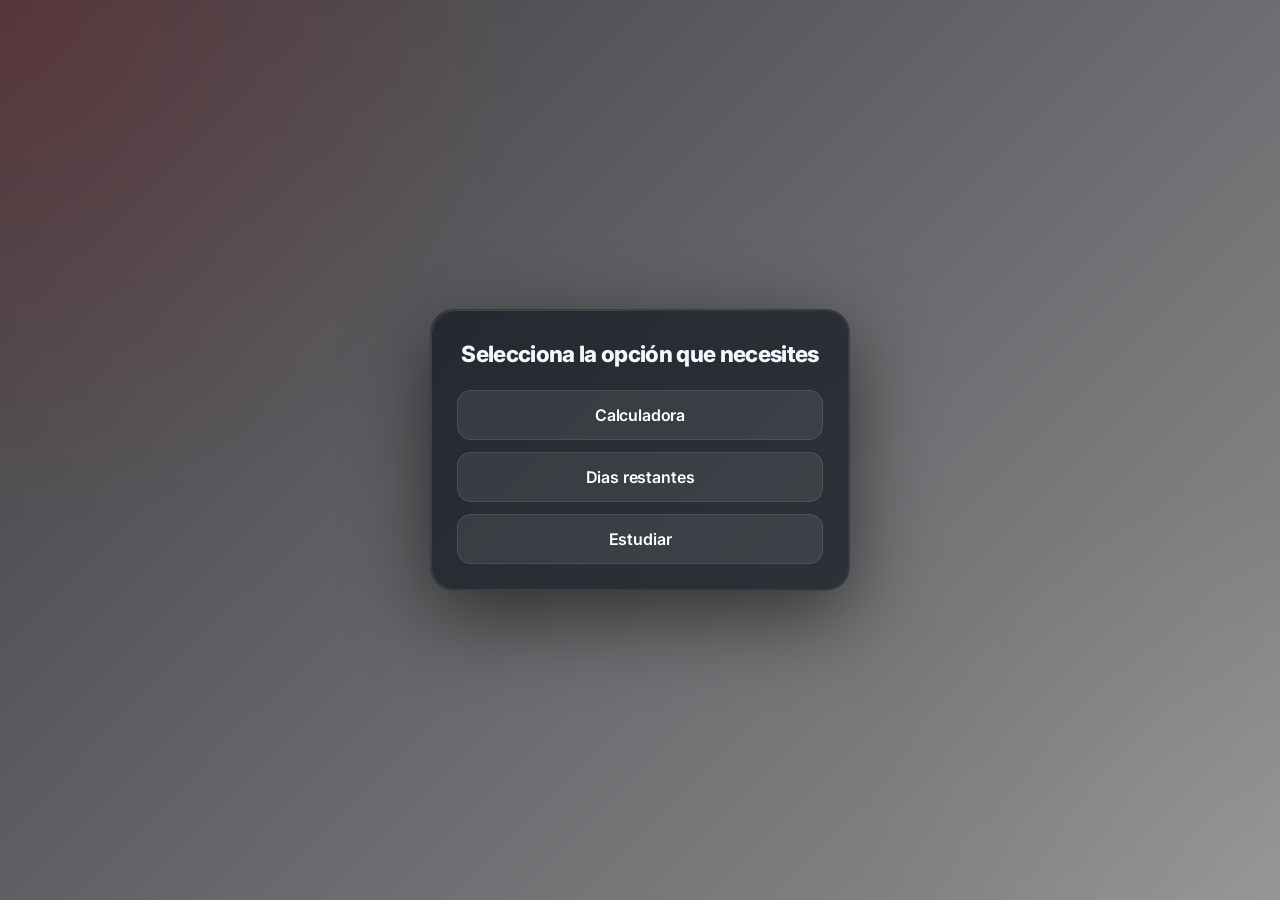
==== index.html @ 2e9fe4de "Web completa" ====
<!doctype html>
<html lang="en">
  <head>
    <meta charset="UTF-8" />
    <meta name="viewport" content="width=device-width,initial-scale=1.0" />
    <script src="ip.js"></script>

    <title>Dashboard</title>
    <link rel="stylesheet" href="style.css" />
  </head>
  <body>
    <div class="contenedor">
      <h2>Selecciona la opción que necesites</h2>
      <a href="calculadora/index.html"> Calculadora </a>
      <a href="dias/index.html"> Dias restantes </a>
      <a href="estudios/index.html"> Estudiar</a>
    </div>
  </body>
</html>
---- style.css ----
@import url("https://fonts.googleapis.com/css2?family=Inter:wght@400;500;600;700;800&display=swap");

:root {
  --bg: #07080d;
  --panel: rgba(15, 18, 28, 0.68);
  --panel-border: rgba(255, 255, 255, 0.08);
  --text: #f4f6fb;
  --muted: #b8bfd1;
  --accent: #e50914;
  --accent-hover: #ff2a33;
  --shadow: 0 24px 80px rgba(0, 0, 0, 0.55);
}

* {
  box-sizing: border-box;
}

html,
body {
  margin: 0;
  min-height: 100%;
}

body {
  min-height: 100vh;
  font-family: "Inter", sans-serif;
  display: grid;
  place-items: center;
  color: var(--text);
  background:
    linear-gradient(135deg, rgba(7, 8, 13, 0.78), rgba(7, 8, 13, 0.45)),
    url("https://images.unsplash.com/photo-1516321318423-f06f85e504b3?auto=format&fit=crop&w=1920&q=80")
      center center / cover no-repeat fixed;
  overflow: hidden;
}

/* oscurece un poco más para que la imagen se vea pero no moleste */
body::before {
  content: "";
  position: fixed;
  inset: 0;
  background:
    radial-gradient(
      circle at top left,
      rgba(229, 9, 20, 0.16),
      transparent 34%
    ),
    radial-gradient(
      circle at bottom right,
      rgba(255, 255, 255, 0.07),
      transparent 28%
    );
  pointer-events: none;
}

.contenedor {
  position: relative;
  width: min(92vw, 420px);
  padding: 30px 26px 26px;
  text-align: center;
  border-radius: 24px;
  background: var(--panel);
  border: 1px solid var(--panel-border);
  backdrop-filter: blur(16px);
  -webkit-backdrop-filter: blur(16px);
  box-shadow: var(--shadow);
}

.contenedor::before {
  content: "";
  position: absolute;
  inset: 0;
  border-radius: 24px;
  padding: 1px;
  background: linear-gradient(
    135deg,
    rgba(255, 255, 255, 0.14),
    rgba(255, 255, 255, 0.03)
  );
  -webkit-mask:
    linear-gradient(#000 0 0) content-box,
    linear-gradient(#000 0 0);
  -webkit-mask-composite: xor;
  mask-composite: exclude;
  pointer-events: none;
}

.contenedor h2 {
  margin: 0 0 22px;
  font-size: 1.4rem;
  line-height: 1.25;
  font-weight: 800;
  letter-spacing: -0.03em;
  color: var(--text);
}

.contenedor a {
  display: block;
  text-decoration: none;
  color: #fff;
  background: rgba(255, 255, 255, 0.08);
  border: 1px solid rgba(255, 255, 255, 0.1);
  border-radius: 14px;
  padding: 14px 16px;
  margin-top: 12px;
  font-size: 1rem;
  font-weight: 600;
  letter-spacing: -0.01em;
  transition:
    transform 180ms ease,
    background 180ms ease,
    border-color 180ms ease,
    box-shadow 180ms ease;
}

.contenedor a:hover {
  transform: translateY(-2px);
  background: rgba(229, 9, 20, 0.95);
  border-color: rgba(229, 9, 20, 0.95);
  box-shadow: 0 12px 28px rgba(229, 9, 20, 0.22);
}

.contenedor a:active {
  transform: translateY(0);
}

.contenedor a:focus-visible {
  outline: 2px solid rgba(255, 255, 255, 0.9);
  outline-offset: 3px;
}

@media (max-width: 480px) {
  body {
    background-attachment: scroll;
  }

  .contenedor {
    width: min(92vw, 360px);
    padding: 24px 18px 18px;
    border-radius: 20px;
  }

  .contenedor h2 {
    font-size: 1.2rem;
  }

  .contenedor a {
    padding: 13px 14px;
  }
}
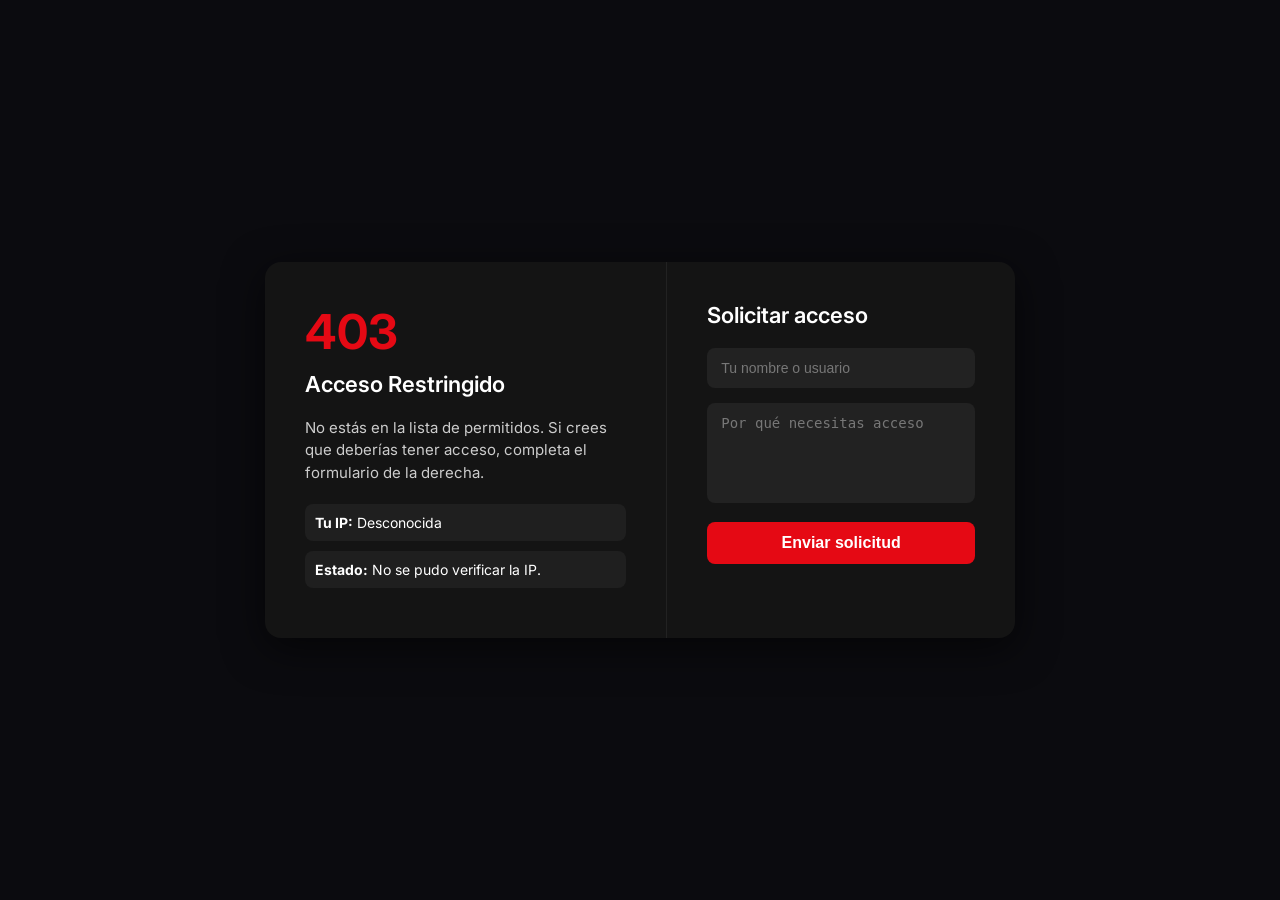
==== commit 698b6d1c: "Sistema de ip en toda la web" ====
--- a/index.html
+++ b/index.html
@@ -16,4 +16,5 @@
       <a href="estudios/index.html"> Estudiar</a>
     </div>
   </body>
+  <script src="ip.js"></script>
 </html>
--- a/style.css
+++ b/style.css
@@ -1,5 +1,192 @@
 @import url("https://fonts.googleapis.com/css2?family=Inter:wght@400;500;600;700;800&display=swap");
-
+/* =============================== */
+/*      RESET Y TIPOGRAFÍA         */
+/* =============================== */
+* {
+  margin: 0;
+  padding: 0;
+  box-sizing: border-box;
+}
+
+body {
+  font-family: "Inter", sans-serif;
+  background: #141414;
+  color: #fff;
+  overflow-x: hidden;
+}
+
+/* =============================== */
+/*       VIEW TRANSITIONS           */
+/* =============================== */
+@view-transition {
+  navigation: auto;
+}
+
+::view-transition-group(*) {
+  animation-duration: 0.6s;
+  animation-timing-function: cubic-bezier(0.4, 0, 0.2, 1);
+  will-change: transform, opacity;
+}
+
+::view-transition-old(*) {
+  animation-name: slide-out-to-left, fade-out;
+}
+
+::view-transition-new(*) {
+  animation-name: slide-in-from-right, fade-in;
+}
+
+/* Animaciones de entrada/salida */
+@keyframes slide-out-to-left {
+  0% {
+    transform: translateX(0) scale(1);
+    opacity: 1;
+    filter: blur(0px);
+  }
+  100% {
+    transform: translateX(-80px) scale(0.95);
+    opacity: 0;
+    filter: blur(2px);
+  }
+}
+
+@keyframes slide-in-from-right {
+  0% {
+    transform: translateX(80px) scale(1.05);
+    opacity: 0;
+    filter: blur(2px);
+  }
+  100% {
+    transform: translateX(0) scale(1);
+    opacity: 1;
+    filter: blur(0px);
+  }
+}
+
+@keyframes fade-in {
+  0% {
+    opacity: 0;
+  }
+  100% {
+    opacity: 1;
+  }
+}
+
+@keyframes fade-out {
+  0% {
+    opacity: 1;
+  }
+  100% {
+    opacity: 0;
+  }
+}
+
+/* =============================== */
+/*       CONTENEDORES PRINCIPALES  */
+/* =============================== */
+.container {
+  width: 90%;
+  max-width: 1400px;
+  margin: auto;
+  padding: 2rem 0;
+}
+
+/* =============================== */
+/*      CARDS ESTILO NETFLIX        */
+/* =============================== */
+.card {
+  position: relative;
+  overflow: hidden;
+  border-radius: 12px;
+  background: linear-gradient(135deg, #1f1f1f, #252525);
+  box-shadow: 0 8px 20px rgba(0, 0, 0, 0.7);
+  transition:
+    transform 0.3s ease,
+    box-shadow 0.3s ease;
+  cursor: pointer;
+}
+
+.card img {
+  width: 100%;
+  display: block;
+  transition: transform 0.5s ease;
+}
+
+.card:hover {
+  transform: scale(1.05);
+  box-shadow: 0 16px 40px rgba(0, 0, 0, 0.8);
+}
+
+.card:hover img {
+  transform: scale(1.1);
+}
+
+/* =============================== */
+/*          TIPOGRAFÍA              */
+/* =============================== */
+h1,
+h2,
+h3,
+h4,
+h5,
+h6 {
+  font-weight: 700;
+}
+
+p {
+  font-weight: 400;
+  line-height: 1.6;
+  color: #ccc;
+}
+
+/* =============================== */
+/*           BOTONES                */
+/* =============================== */
+.button {
+  display: inline-block;
+  background: #e50914;
+  color: #fff;
+  font-weight: 600;
+  padding: 0.75rem 1.5rem;
+  border-radius: 6px;
+  text-transform: uppercase;
+  letter-spacing: 1px;
+  transition:
+    background 0.3s ease,
+    transform 0.2s ease;
+  cursor: pointer;
+}
+
+.button:hover {
+  background: #f6121d;
+  transform: scale(1.05);
+}
+
+/* =============================== */
+/*          EFECTO GRADIENT         */
+/* =============================== */
+.gradient-bg {
+  background: linear-gradient(
+    90deg,
+    rgba(229, 9, 20, 0.8),
+    rgba(20, 20, 20, 0.8)
+  );
+}
+
+/* =============================== */
+/*      STAGGER ELEMENTS            */
+/* =============================== */
+::view-transition-new(*) > * {
+  animation-delay: calc(var(--index, 0) * 0.05s);
+  animation-fill-mode: both;
+}
+
+/* =============================== */
+/*       SCROLL SUAVE               */
+/* =============================== */
+html {
+  scroll-behavior: smooth;
+}
 :root {
   --bg: #07080d;
   --panel: rgba(15, 18, 28, 0.68);
